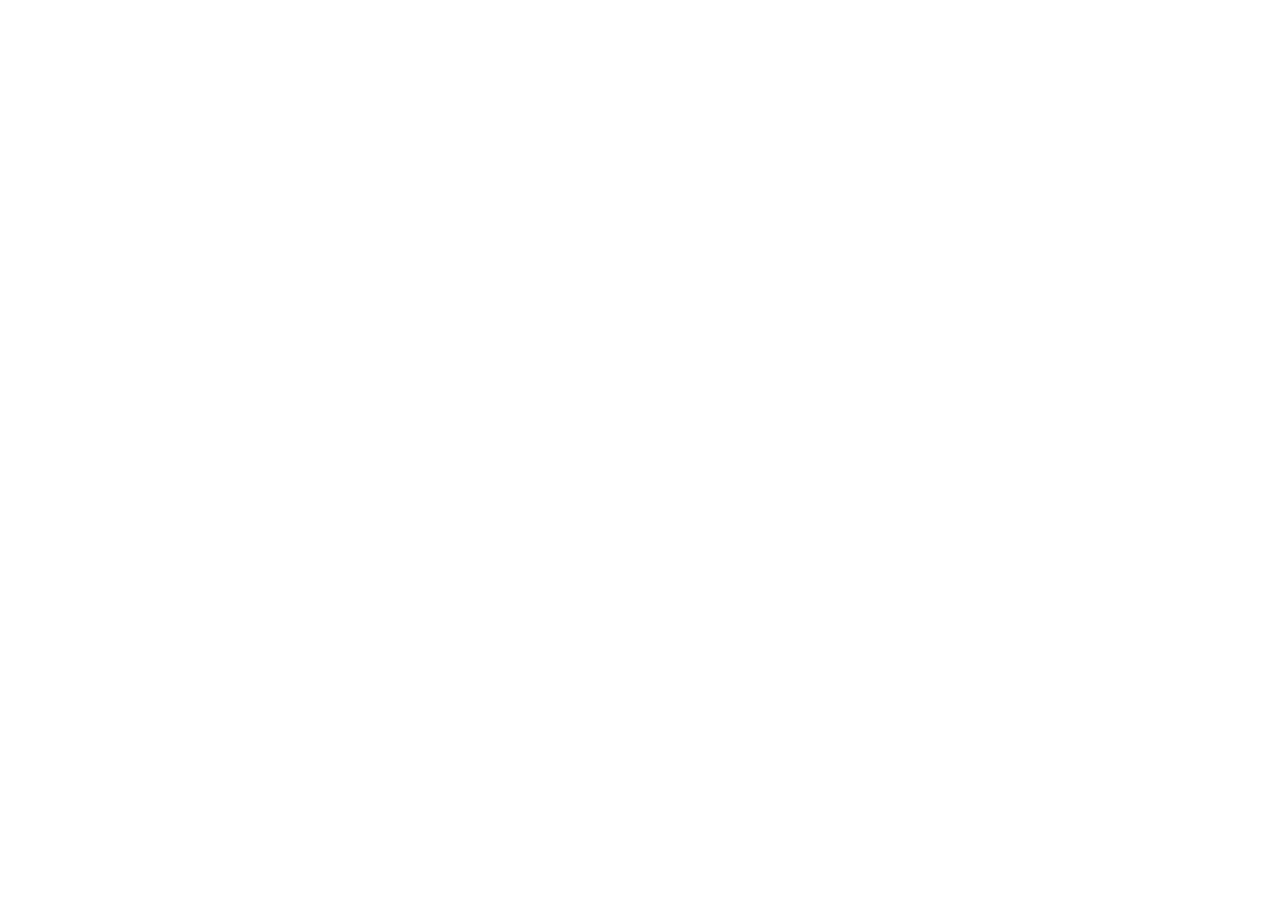
==== index.html @ 1938b017 "Publish application" ====
<!doctype html>
<html lang="th">
  <head>
    <meta charset="UTF-8" />
    <meta name="viewport" content="width=device-width, initial-scale=1.0, viewport-fit=cover" />
    <title>28 เหตุผลที่รักปาย</title>
    <meta name="description" content="28 Reasons I Love You - A romantic flip card gift for your birthday and anniversary" />
    <meta property="og:image" content="https://bolt.new/static/og_default.png" />
    <meta name="twitter:card" content="summary_large_image" />
    <meta name="twitter:image" content="https://bolt.new/static/og_default.png" />
    <link href="https://fonts.googleapis.com/css2?family=Nunito:wght@400;600;700&family=Mitr:wght@400;600;700&display=swap" rel="stylesheet" />
  </head>
  <body>
    <div id="root"></div>
    <script type="module" src="/src/main.tsx"></script>
  </body>
</html>
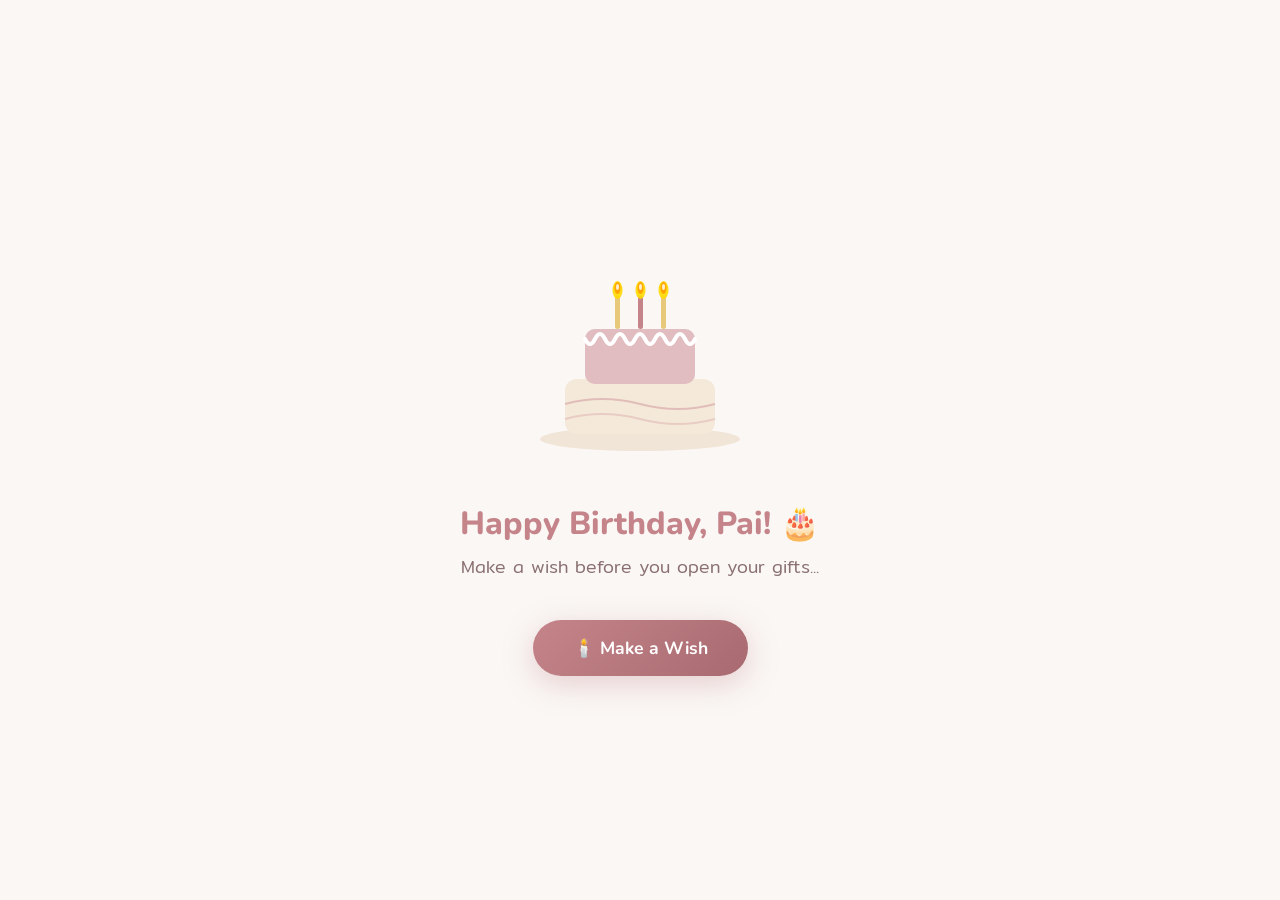
==== commit 5980cce8: "Create index.html" ====
--- a/index.html
+++ b/index.html
@@ -1,17 +1,1232 @@
-<!doctype html>
+<!DOCTYPE html>
 <html lang="th">
-  <head>
-    <meta charset="UTF-8" />
-    <meta name="viewport" content="width=device-width, initial-scale=1.0, viewport-fit=cover" />
-    <title>28 เหตุผลที่รักปาย</title>
-    <meta name="description" content="28 Reasons I Love You - A romantic flip card gift for your birthday and anniversary" />
-    <meta property="og:image" content="https://bolt.new/static/og_default.png" />
-    <meta name="twitter:card" content="summary_large_image" />
-    <meta name="twitter:image" content="https://bolt.new/static/og_default.png" />
-    <link href="https://fonts.googleapis.com/css2?family=Nunito:wght@400;600;700&family=Mitr:wght@400;600;700&display=swap" rel="stylesheet" />
-  </head>
-  <body>
-    <div id="root"></div>
-    <script type="module" src="/src/main.tsx"></script>
-  </body>
+<head>
+<meta charset="UTF-8">
+<meta name="viewport" content="width=device-width, initial-scale=1.0, user-scalable=no">
+<title>28 เหตุผลที่รักปาย 💕</title>
+<link rel="preconnect" href="https://fonts.googleapis.com">
+<link rel="preconnect" href="https://fonts.gstatic.com" crossorigin>
+<link href="https://fonts.googleapis.com/css2?family=Mitr:wght@300;400;500;600&family=Nunito:wght@400;600;700;800&display=swap" rel="stylesheet">
+<style>
+*, *::before, *::after { margin: 0; padding: 0; box-sizing: border-box; }
+
+:root {
+  --bg: #FAF7F5;
+  --rose: #C4848A;
+  --rose-light: #d4a0a5;
+  --rose-dark: #a86a70;
+  --champagne: #F0E0C8;
+  --champagne-light: #f5ead8;
+  --gold: #D4A853;
+  --gold-light: #e8c97a;
+  --ivory: #FFFDF9;
+  --text: #5a4040;
+  --text-light: #8a7070;
+}
+
+/* No fixed card height — use aspect-ratio instead */
+
+html { font-size: 16px; }
+body {
+  font-family: 'Nunito', sans-serif;
+  background: var(--bg);
+  color: var(--text);
+  overflow-x: hidden;
+  -webkit-font-smoothing: antialiased;
+}
+
+.thai { font-family: 'Mitr', sans-serif; }
+
+/* ===================== LANDING PAGE ===================== */
+#landing {
+  min-height: 100dvh;
+  display: flex;
+  flex-direction: column;
+  align-items: center;
+  justify-content: center;
+  position: relative;
+  overflow: hidden;
+  padding: 2rem;
+}
+
+.landing-bg-sparkles {
+  position: absolute;
+  inset: 0;
+  pointer-events: none;
+  overflow: hidden;
+}
+
+.bg-sparkle {
+  position: absolute;
+  color: var(--gold);
+  opacity: 0;
+  animation: sparkleFloat 4s ease-in-out infinite;
+  font-size: 1rem;
+}
+
+@keyframes sparkleFloat {
+  0%, 100% { opacity: 0; transform: scale(0.5) rotate(0deg); }
+  50% { opacity: 0.6; transform: scale(1) rotate(180deg); }
+}
+
+.cake-container {
+  position: relative;
+  margin-bottom: 2rem;
+  animation: cakeFloat 3s ease-in-out infinite;
+}
+
+@keyframes cakeFloat {
+  0%, 100% { transform: translateY(0); }
+  50% { transform: translateY(-8px); }
+}
+
+.cake-svg { width: 180px; height: 200px; }
+@media (min-width: 768px) { .cake-svg { width: 220px; height: 240px; } }
+
+.candle-flame {
+  animation: flicker 0.3s ease-in-out infinite alternate;
+  transform-origin: center bottom;
+}
+
+.flame-group-1 .candle-flame { animation-delay: 0.05s; }
+.flame-group-2 .candle-flame { animation-delay: 0.15s; }
+.flame-group-3 .candle-flame { animation-delay: 0.25s; }
+
+@keyframes flicker {
+  0% { transform: scaleY(1) scaleX(1); opacity: 1; }
+  100% { transform: scaleY(1.15) scaleX(0.9); opacity: 0.85; }
+}
+
+.flame-blown { animation: blowOut 0.6s ease-out forwards !important; }
+
+@keyframes blowOut {
+  0% { transform: scaleY(1) scaleX(1); opacity: 1; }
+  30% { transform: scaleY(1.5) scaleX(0.3) translateX(8px); opacity: 0.7; }
+  100% { transform: scaleY(0) scaleX(0); opacity: 0; }
+}
+
+.smoke-particle {
+  position: absolute;
+  width: 6px; height: 6px;
+  border-radius: 50%;
+  background: rgba(180,170,160,0.4);
+  opacity: 0;
+}
+.smoke-particle.active { animation: smokeRise 1.5s ease-out forwards; }
+
+@keyframes smokeRise {
+  0% { opacity: 0.6; transform: translateY(0) scale(1); }
+  100% { opacity: 0; transform: translateY(-60px) scale(3) translateX(10px); }
+}
+
+.landing-title {
+  font-family: 'Nunito', sans-serif;
+  font-weight: 800;
+  font-size: 2rem;
+  color: var(--rose);
+  text-align: center;
+  margin-bottom: 0.5rem;
+  opacity: 0;
+  animation: fadeUp 0.8s 0.3s ease-out forwards;
+}
+
+.landing-subtitle {
+  font-family: 'Mitr', sans-serif;
+  font-weight: 300;
+  font-size: 1.1rem;
+  color: var(--text-light);
+  text-align: center;
+  margin-bottom: 2.5rem;
+  opacity: 0;
+  animation: fadeUp 0.8s 0.6s ease-out forwards;
+}
+
+@keyframes fadeUp {
+  from { opacity: 0; transform: translateY(20px); }
+  to { opacity: 1; transform: translateY(0); }
+}
+
+.wish-btn {
+  font-family: 'Nunito', sans-serif;
+  font-weight: 700;
+  font-size: 1.1rem;
+  background: linear-gradient(135deg, var(--rose), var(--rose-dark));
+  color: white;
+  border: none;
+  padding: 1rem 2.5rem;
+  border-radius: 50px;
+  cursor: pointer;
+  box-shadow: 0 8px 30px rgba(196,132,138,0.35);
+  transition: all 0.3s ease;
+  opacity: 0;
+  animation: fadeUp 0.8s 0.9s ease-out forwards;
+  position: relative;
+  overflow: hidden;
+}
+
+.wish-btn::before {
+  content: '';
+  position: absolute;
+  inset: 0;
+  background: linear-gradient(135deg, transparent 30%, rgba(255,255,255,0.2) 50%, transparent 70%);
+  transform: translateX(-100%);
+  animation: shimmer 3s infinite;
+}
+
+@keyframes shimmer {
+  0% { transform: translateX(-100%); }
+  100% { transform: translateX(100%); }
+}
+
+.wish-btn:hover { transform: translateY(-2px); box-shadow: 0 12px 40px rgba(196,132,138,0.45); }
+.wish-btn:active { transform: translateY(0); }
+
+/* ===================== TRANSITION ===================== */
+.page-transition {
+  position: fixed; inset: 0;
+  background: var(--bg);
+  z-index: 1000;
+  display: flex; align-items: center; justify-content: center;
+  opacity: 0; pointer-events: none;
+  transition: opacity 0.5s ease;
+}
+.page-transition.active { opacity: 1; pointer-events: all; }
+
+.transition-heart { font-size: 3rem; animation: heartPulse 0.6s ease-in-out infinite; }
+
+@keyframes heartPulse {
+  0%, 100% { transform: scale(1); }
+  50% { transform: scale(1.3); }
+}
+
+/* ===================== CARDS PAGE ===================== */
+#cards-page {
+  display: none;
+  min-height: 100dvh;
+  padding: 6px 8px;
+  padding-bottom: 5rem;
+  max-width: 100%;
+  margin: 0;
+}
+#cards-page.visible { display: block; }
+
+.cards-header {
+  text-align: center;
+  margin-bottom: 4px;
+  padding-top: 0.2rem;
+}
+
+.cards-title {
+  font-family: 'Mitr', sans-serif;
+  font-weight: 500;
+  font-size: 1.35rem;
+  color: var(--rose);
+  margin-bottom: 0.1rem;
+}
+
+.cards-subtitle {
+  font-family: 'Nunito', sans-serif;
+  font-weight: 600;
+  font-size: 0.82rem;
+  color: var(--text-light);
+  margin-bottom: 0.7rem;
+}
+
+/* Heart progress bar */
+.heart-progress {
+  display: flex; flex-wrap: wrap; justify-content: center;
+  gap: 3px;
+  margin-bottom: 0.25rem;
+  padding: 0 0.5rem;
+}
+
+.heart-icon {
+  font-size: 0.78rem;
+  transition: all 0.4s cubic-bezier(0.34, 1.56, 0.64, 1);
+  display: inline-block;
+}
+
+.heart-icon.filled { animation: heartFill 0.5s cubic-bezier(0.34, 1.56, 0.64, 1); }
+
+@keyframes heartFill {
+  0% { transform: scale(0.5); }
+  50% { transform: scale(1.5); }
+  100% { transform: scale(1); }
+}
+
+.progress-text {
+  font-family: 'Mitr', sans-serif;
+  font-weight: 300;
+  font-size: 0.78rem;
+  color: var(--text-light);
+  text-align: center;
+  margin-top: 0.15rem;
+}
+
+/* Sound button */
+.sound-btn {
+  position: fixed;
+  top: 0.7rem; right: 0.7rem;
+  z-index: 100;
+  width: 38px; height: 38px;
+  border-radius: 50%;
+  border: 2px solid var(--champagne);
+  background: var(--ivory);
+  cursor: pointer;
+  font-size: 1rem;
+  display: flex; align-items: center; justify-content: center;
+  box-shadow: 0 2px 10px rgba(0,0,0,0.06);
+  transition: all 0.3s ease;
+}
+.sound-btn:hover { background: var(--champagne-light); transform: scale(1.05); }
+
+/* Home button */
+.home-btn {
+  position: fixed;
+  top: 0.7rem; left: 0.7rem;
+  z-index: 100;
+  width: 38px; height: 38px;
+  border-radius: 50%;
+  border: 2px solid var(--champagne);
+  background: var(--ivory);
+  cursor: pointer;
+  font-size: 1.1rem;
+  display: flex; align-items: center; justify-content: center;
+  box-shadow: 0 2px 10px rgba(0,0,0,0.06);
+  transition: all 0.3s ease;
+  text-decoration: none;
+  color: var(--rose);
+}
+.home-btn:hover { background: var(--champagne-light); transform: scale(1.05); }
+
+/* ===================== CARD GRID — TIGHT ===================== */
+.card-grid {
+  display: grid;
+  grid-template-columns: repeat(2, 1fr);
+  gap: 6px;
+  margin: 0;
+  padding: 0;
+}
+
+@media (min-width: 600px) {
+  .card-grid {
+    grid-template-columns: repeat(4, 1fr);
+    gap: 6px;
+  }
+}
+
+/* ===================== FLIP CARD — FIXED HEIGHT ===================== */
+.card-wrapper {
+  perspective: 800px;
+  opacity: 0;
+  animation: cardAppear 0.5s ease-out forwards;
+  aspect-ratio: 3 / 3.5;
+}
+
+@media (min-width: 600px) {
+  .card-wrapper {
+    aspect-ratio: 3 / 2.6;
+  }
+}
+
+@keyframes cardAppear {
+  from { opacity: 0; transform: translateY(12px); }
+  to { opacity: 1; transform: translateY(0); }
+}
+
+.flip-card {
+  position: relative;
+  width: 100%;
+  height: 100%;
+  cursor: pointer;
+  transform-style: preserve-3d;
+  transition: transform 0.7s cubic-bezier(0.4, 0.0, 0.2, 1);
+}
+
+.flip-card.flipped { transform: rotateY(180deg); }
+
+.card-face {
+  position: absolute;
+  inset: 0;
+  backface-visibility: hidden;
+  border-radius: 14px;
+  overflow: hidden;
+  display: flex;
+  flex-direction: column;
+  align-items: center;
+  justify-content: center;
+}
+
+/* CARD FRONT */
+.card-front {
+  background: linear-gradient(145deg, var(--champagne-light) 0%, var(--champagne) 50%, var(--rose-light) 100%);
+  box-shadow: 0 2px 10px rgba(196,132,138,0.12), 0 1px 2px rgba(0,0,0,0.04);
+  padding: 0.8rem 0.5rem;
+}
+
+.card-front::before {
+  content: '';
+  position: absolute; inset: 3px;
+  border: 1.5px solid rgba(255,255,255,0.5);
+  border-radius: 12px;
+  pointer-events: none;
+}
+
+.card-number {
+  font-family: 'Nunito', sans-serif;
+  font-weight: 800;
+  font-size: 2rem;
+  color: var(--rose);
+  line-height: 1;
+  margin-bottom: 0.2rem;
+  text-shadow: 0 1px 2px rgba(0,0,0,0.05);
+}
+
+.card-sparkles { position: absolute; inset: 0; pointer-events: none; }
+
+.four-star {
+  position: absolute;
+  color: var(--gold);
+  opacity: 0.5;
+  font-size: 0.7rem;
+}
+
+.card-heart {
+  font-size: 1.4rem;
+  margin-top: 0.15rem;
+  animation: gentlePulse 2s ease-in-out infinite;
+}
+
+@keyframes gentlePulse {
+  0%, 100% { transform: scale(1); }
+  50% { transform: scale(1.1); }
+}
+
+.tap-hint {
+  font-family: 'Mitr', sans-serif;
+  font-weight: 300;
+  font-size: 0.55rem;
+  color: var(--rose);
+  opacity: 0.6;
+  margin-top: 0.35rem;
+}
+
+/* CARD BACK — fixed size, overflow hidden */
+.card-back {
+  background: var(--ivory);
+  transform: rotateY(180deg);
+  box-shadow: 0 2px 10px rgba(196,132,138,0.12), 0 1px 2px rgba(0,0,0,0.04);
+  padding: 0.5rem;
+  text-align: center;
+  overflow: hidden;
+}
+
+.card-back.has-img {
+  justify-content: flex-start;
+  gap: 0;
+  padding: 0.3rem 0.4rem;
+}
+
+.card-back::before {
+  content: '';
+  position: absolute; inset: 3px;
+  border: 1.5px solid var(--champagne);
+  border-radius: 12px;
+  pointer-events: none;
+  z-index: 1;
+}
+
+.card-back .card-number-small {
+  font-family: 'Nunito', sans-serif;
+  font-weight: 700;
+  font-size: 0.75rem;
+  color: var(--gold);
+  margin-bottom: 0.15rem;
+  flex-shrink: 0;
+  position: relative;
+  z-index: 2;
+}
+
+.card-back-img {
+  width: 80%;
+  height: 75%;
+  object-fit: cover;
+  border-radius: 8px;
+  margin-bottom: 0.3rem;
+  box-shadow: 0 2px 8px rgba(0,0,0,0.08);
+  border: 2px solid var(--champagne);
+  flex-shrink: 0;
+  position: relative;
+  z-index: 2;
+}
+
+.reason-text {
+  font-family: 'Mitr', sans-serif;
+  font-weight: 400;
+  font-size: 0.85rem;
+  color: var(--text);
+  line-height: 1.5;
+  position: relative;
+  z-index: 2;
+}
+
+.card-back.has-img .reason-text {
+  font-size: 0.75rem;
+  line-height: 1.4;
+}
+
+@media (min-width: 600px) {
+  .reason-text { font-size: 1rem; }
+  .card-back.has-img .reason-text { font-size: 0.95rem; }
+}
+
+.card-back-sparkle {
+  position: absolute;
+  color: var(--gold);
+  opacity: 0.3;
+  font-size: 0.5rem;
+  z-index: 3;
+}
+
+/* ===================== CONFETTI ===================== */
+.confetti-container {
+  position: fixed; inset: 0;
+  pointer-events: none;
+  z-index: 2000;
+  overflow: hidden;
+}
+
+.confetti-piece {
+  position: absolute;
+  width: 8px; height: 8px;
+  top: -10px;
+  opacity: 0;
+}
+
+.confetti-piece.active { animation: confettiFall 3s ease-out forwards; }
+
+@keyframes confettiFall {
+  0% { opacity: 1; transform: translateY(0) rotate(0deg) scale(1); }
+  100% { opacity: 0; transform: translateY(100vh) rotate(720deg) scale(0.5); }
+}
+
+/* ===================== FINAL MESSAGE MODAL ===================== */
+.modal-overlay {
+  position: fixed; inset: 0;
+  background: rgba(90,64,64,0.5);
+  backdrop-filter: blur(8px);
+  -webkit-backdrop-filter: blur(8px);
+  z-index: 3000;
+  display: none;
+  align-items: center; justify-content: center;
+  padding: 1.5rem;
+  opacity: 0;
+  transition: opacity 0.5s ease;
+}
+.modal-overlay.visible { display: flex; opacity: 1; }
+
+.modal-card {
+  background: var(--ivory);
+  border-radius: 24px;
+  padding: 2rem 1.5rem;
+  max-width: 420px;
+  width: 100%;
+  text-align: center;
+  position: relative;
+  box-shadow: 0 20px 60px rgba(0,0,0,0.15);
+  transform: translateY(20px);
+  animation: modalUp 0.6s 0.2s ease-out forwards;
+  opacity: 0;
+}
+
+@keyframes modalUp { to { transform: translateY(0); opacity: 1; } }
+
+.modal-card::before {
+  content: '';
+  position: absolute; inset: 6px;
+  border: 2px solid var(--champagne);
+  border-radius: 20px;
+  pointer-events: none;
+}
+
+.modal-emoji { font-size: 3rem; margin-bottom: 1rem; }
+
+.modal-text {
+  font-family: 'Mitr', sans-serif;
+  font-weight: 400;
+  font-size: 0.95rem;
+  line-height: 1.9;
+  color: var(--text);
+}
+
+.modal-close {
+  font-family: 'Nunito', sans-serif;
+  font-weight: 700;
+  margin-top: 1.5rem;
+  background: linear-gradient(135deg, var(--rose), var(--rose-dark));
+  color: white;
+  border: none;
+  padding: 0.8rem 2rem;
+  border-radius: 50px;
+  cursor: pointer;
+  font-size: 0.95rem;
+  box-shadow: 0 4px 16px rgba(196,132,138,0.3);
+  transition: all 0.3s ease;
+}
+.modal-close:hover { transform: translateY(-2px); }
+
+/* Replay celebration button */
+.replay-btn-container {
+  text-align: center;
+  padding: 1.5rem 0 3rem;
+  display: none;
+}
+.replay-btn-container.visible { display: block; }
+
+.replay-btn {
+  font-family: 'Mitr', sans-serif;
+  font-weight: 400;
+  font-size: 1rem;
+  background: linear-gradient(135deg, var(--gold), var(--gold-light));
+  color: white;
+  border: none;
+  padding: 0.9rem 2rem;
+  border-radius: 50px;
+  cursor: pointer;
+  box-shadow: 0 6px 24px rgba(212,168,83,0.35);
+  transition: all 0.3s ease;
+  position: relative;
+  overflow: hidden;
+}
+.replay-btn::before {
+  content: '';
+  position: absolute; inset: 0;
+  background: linear-gradient(135deg, transparent 30%, rgba(255,255,255,0.25) 50%, transparent 70%);
+  transform: translateX(-100%);
+  animation: shimmer 2.5s infinite;
+}
+.replay-btn:hover { transform: translateY(-2px); box-shadow: 0 8px 30px rgba(212,168,83,0.45); }
+.replay-btn:active { transform: translateY(0); }
+
+/* ===================== UTILITIES ===================== */
+.hidden { display: none !important; }
+
+#landing.fade-out { animation: pageFadeOut 0.6s ease-in forwards; }
+@keyframes pageFadeOut { to { opacity: 0; transform: scale(0.98); } }
+
+::-webkit-scrollbar { width: 3px; }
+::-webkit-scrollbar-track { background: transparent; }
+::-webkit-scrollbar-thumb { background: var(--champagne); border-radius: 2px; }
+
+@supports (padding-bottom: env(safe-area-inset-bottom)) {
+  #cards-page { padding-bottom: calc(5rem + env(safe-area-inset-bottom)); }
+}
+</style>
+</head>
+<body>
+
+<!-- CONFETTI -->
+<div class="confetti-container" id="confettiContainer"></div>
+
+<!-- ===================== LANDING PAGE ===================== -->
+<div id="landing">
+  <div class="landing-bg-sparkles" id="landingSparkles"></div>
+  
+  <div class="cake-container" id="cakeContainer">
+    <svg class="cake-svg" viewBox="0 0 220 240" fill="none" xmlns="http://www.w3.org/2000/svg">
+      <ellipse cx="110" cy="215" rx="100" ry="12" fill="#e8d4b8" opacity="0.5"/>
+      <rect x="35" y="155" width="150" height="55" rx="12" fill="var(--champagne)"/>
+      <rect x="35" y="155" width="150" height="55" rx="12" fill="url(#cakeGrad1)" opacity="0.3"/>
+      <path d="M35 180 Q72 170 110 180 Q148 190 185 180" stroke="var(--rose-light)" stroke-width="2" fill="none" opacity="0.6"/>
+      <path d="M35 195 Q72 185 110 195 Q148 205 185 195" stroke="var(--rose-light)" stroke-width="2" fill="none" opacity="0.4"/>
+      <rect x="55" y="105" width="110" height="55" rx="10" fill="var(--rose-light)"/>
+      <rect x="55" y="105" width="110" height="55" rx="10" fill="url(#cakeGrad2)" opacity="0.3"/>
+      <path d="M55 115 Q60 125 65 115 Q70 105 75 115 Q80 125 85 115 Q90 105 95 115 Q100 125 105 115 Q110 105 115 115 Q120 125 125 115 Q130 105 135 115 Q140 125 145 115 Q150 105 155 115 Q160 125 165 115" stroke="white" stroke-width="4" fill="none" stroke-linecap="round"/>
+      <text x="110" y="140" text-anchor="middle" font-size="18">💕</text>
+      <rect x="85" y="72" width="5" height="33" rx="2.5" fill="var(--gold-light)"/>
+      <rect x="108" y="72" width="5" height="33" rx="2.5" fill="var(--rose)"/>
+      <rect x="131" y="72" width="5" height="33" rx="2.5" fill="var(--gold-light)"/>
+      <g id="flames">
+        <g class="flame-group-1">
+          <ellipse class="candle-flame" cx="87.5" cy="66" rx="5" ry="9" fill="#FFD700" opacity="0.9"/>
+          <ellipse class="candle-flame" cx="87.5" cy="64" rx="3" ry="6" fill="#FFA500"/>
+          <ellipse class="candle-flame" cx="87.5" cy="63" rx="1.5" ry="3" fill="white" opacity="0.8"/>
+        </g>
+        <g class="flame-group-2">
+          <ellipse class="candle-flame" cx="110.5" cy="66" rx="5" ry="9" fill="#FFD700" opacity="0.9"/>
+          <ellipse class="candle-flame" cx="110.5" cy="64" rx="3" ry="6" fill="#FFA500"/>
+          <ellipse class="candle-flame" cx="110.5" cy="63" rx="1.5" ry="3" fill="white" opacity="0.8"/>
+        </g>
+        <g class="flame-group-3">
+          <ellipse class="candle-flame" cx="133.5" cy="66" rx="5" ry="9" fill="#FFD700" opacity="0.9"/>
+          <ellipse class="candle-flame" cx="133.5" cy="64" rx="3" ry="6" fill="#FFA500"/>
+          <ellipse class="candle-flame" cx="133.5" cy="63" rx="1.5" ry="3" fill="white" opacity="0.8"/>
+        </g>
+      </g>
+      <defs>
+        <linearGradient id="cakeGrad1" x1="35" y1="155" x2="185" y2="210">
+          <stop offset="0%" stop-color="white"/><stop offset="100%" stop-color="transparent"/>
+        </linearGradient>
+        <linearGradient id="cakeGrad2" x1="55" y1="105" x2="165" y2="160">
+          <stop offset="0%" stop-color="white"/><stop offset="100%" stop-color="transparent"/>
+        </linearGradient>
+      </defs>
+    </svg>
+  </div>
+
+  <h1 class="landing-title">Happy Birthday, Pai! 🎂</h1>
+  <p class="landing-subtitle thai">Make a wish before you open your gifts...</p>
+  <button class="wish-btn" id="wishBtn" onclick="makeWish()">🕯️ Make a Wish</button>
+</div>
+
+<!-- ===================== PAGE TRANSITION ===================== -->
+<div class="page-transition" id="pageTransition">
+  <div class="transition-heart">💕</div>
+</div>
+
+<!-- ===================== CARDS PAGE ===================== -->
+<div id="cards-page">
+  <button class="home-btn" id="homeBtn" onclick="goHome()" title="กลับหน้าหลัก">🏠</button>
+  <button class="sound-btn" id="soundBtn" onclick="toggleSound()">🔇</button>
+  
+  <div class="cards-header">
+    <h1 class="cards-title thai">28 เหตุผลที่รักปาย</h1>
+    <p class="cards-subtitle">28 Reasons I Love You 💕</p>
+    <div class="heart-progress" id="heartProgress"></div>
+    <p class="progress-text thai" id="progressText">เปิดแล้ว 0/28 💕</p>
+  </div>
+
+  <div class="card-grid" id="cardGrid"></div>
+
+  <div class="replay-btn-container" id="replayBtnContainer">
+    <button class="replay-btn" onclick="replayCelebration()">🎊 ดูอวยพรอีกครั้ง 🎊</button>
+  </div>
+</div>
+
+<!-- ===================== FINAL MESSAGE MODAL ===================== -->
+<div class="modal-overlay" id="finalModal">
+  <div class="modal-card">
+    <div class="modal-emoji">🎂💕✨</div>
+    <p class="modal-text thai">
+      ขอบคุณที่เกิดมาบนโลกใบนี้ แล้วก็ขอบคุณที่เกิดมาให้เค้ารักนะคะ<br><br>
+      ขอให้ปิมีความสุขตลอดทั้งปี คิดสิ่งใดขอให้สมปรารถนาในทุกๆ เรื่อง สุขภาพแข็งแรง ประสบความสำเร็จในทุกสิ่งที่ตั้งใจนะคะ<br><br>
+      เค้าจะเป็นกำลังใจและแรงหนุนให้เอง🤍<br><br>
+      Happy Birthday & Happy Anniversary นะคะที่รัก🎂
+    </p>
+    <button class="modal-close" onclick="closeModal()">🤍 รักนะ 🤍</button>
+  </div>
+</div>
+
+<script>
+// ===================== DATA =====================
+const reasons = [
+  "ทำให้หัวเราะได้ทุกวัน",
+  "เอาใจใส่ทุกเรื่อง แม้แต่เรื่องที่กาญจณ์ลืมไปแล้ว",
+  "หนุ่มตี๋ตายิ้มที่จริงใจ",
+  "รักครอบครัว",
+  "ใจดี ช่วยเหลือคนอื่นจนสุดทาง",
+  "หน้าตาเหมือนไดโน่บ๊องๆ",
+  "เล่านิทานก่อนนอนให้ฟังทุกคืน",
+  "สร้างลัคกี้คู่ซี้ให้",
+  "ไม่มีใครที่เล่นสนุกด้วยได้ดีกว่านี้อีกแล้ว (แม้จะแพ้ตลอด)",
+  "เป็นที่พึ่งพิงในวันที่ยากๆ",
+  "อ้าแขนรอรับเสมอ กอดแล้วรู้สึกปลอดภัย",
+  "รู้ใจโดยไม่ต้องพูดอะไร",
+  "ทำให้ทุกๆ วันเป็นวันพิเศษ",
+  "debug code ได้ทุกอย่าง แต่ขอให้ประกอบเฟอร์นิเจอร์สิ อีกเรื่อง",
+  "ไม่เคยทำให้รู้สึกโดดเดี่ยว",
+  "นึกถึงคนอื่นก่อนเสมอ แต่ก็อย่าลืมนึกถึงตัวเองด้วยนะที่รัก",
+  "หน้าหงิกตอนตื่นนอนแล้วยังน่ารักอยู่ดี",
+  "ตัดสินใจเรื่องใหญ่ได้ แต่เลือกร้านอาหารไม่เป็น",
+  "บ่นว่าง่วงแต่ยังดูซีรีส์ต่อ",
+  "หน้านิ่งแต่ใจดีที่สุดในโลก",
+  "Support ความฝันของกันและกัน",
+  "กินเก่งเหมือนหมูอู๊ดแต่ไม่อ้วน (อิจฉาอยู่)",
+  "ยังอยู่ด้วยกันแม้ในวันที่เค้าทำตัวไม่น่ารัก",
+  "สร้างสิ่งดีๆ ด้วยมือตัวเอง",
+  "ทำงานหนักแต่ไม่ลืมดูแลคนที่รัก",
+  "มีความฝันและไม่เคยหยุดพยายาม",
+  "ทำให้เค้าอยากเป็นคนที่ดีขึ้น",
+  "เป็นเหตุผลที่ทำให้อยากตื่นมาทุกเช้า 💕"
+];
+
+const cardImages = {
+  0: 'https://raw.githubusercontent.com/apavisakarn/PaiBDProject/main/1.png',
+  1: 'https://raw.githubusercontent.com/apavisakarn/PaiBDProject/main/2.png',
+  2: 'https://raw.githubusercontent.com/apavisakarn/PaiBDProject/main/3-2.png',
+  3: 'https://raw.githubusercontent.com/apavisakarn/PaiBDProject/main/4-2.png',
+  4: 'https://raw.githubusercontent.com/apavisakarn/PaiBDProject/main/5.png',
+  5: 'https://raw.githubusercontent.com/apavisakarn/PaiBDProject/main/6.png',
+  6: 'https://raw.githubusercontent.com/apavisakarn/PaiBDProject/main/7.png',
+  7: 'https://raw.githubusercontent.com/apavisakarn/PaiBDProject/main/8.png',
+  8: 'https://raw.githubusercontent.com/apavisakarn/PaiBDProject/main/9.png',
+  9: 'https://raw.githubusercontent.com/apavisakarn/PaiBDProject/main/10.png',
+  10: 'https://raw.githubusercontent.com/apavisakarn/PaiBDProject/main/11.png',
+  11: 'https://raw.githubusercontent.com/apavisakarn/PaiBDProject/main/12.png',
+  12: 'https://raw.githubusercontent.com/apavisakarn/PaiBDProject/main/13-3.png',
+  13: 'https://raw.githubusercontent.com/apavisakarn/PaiBDProject/main/14.png',
+  14: 'https://raw.githubusercontent.com/apavisakarn/PaiBDProject/main/15.png',
+  15: 'https://raw.githubusercontent.com/apavisakarn/PaiBDProject/main/16.png',
+  16: 'https://raw.githubusercontent.com/apavisakarn/PaiBDProject/main/17-2.png',
+  17: 'https://raw.githubusercontent.com/apavisakarn/PaiBDProject/main/18.png',
+  18: 'https://raw.githubusercontent.com/apavisakarn/PaiBDProject/main/19.png',
+  19: 'https://raw.githubusercontent.com/apavisakarn/PaiBDProject/main/20.png',
+  20: 'https://raw.githubusercontent.com/apavisakarn/PaiBDProject/main/21.png',
+  21: 'https://raw.githubusercontent.com/apavisakarn/PaiBDProject/main/22.png',
+  22: 'https://raw.githubusercontent.com/apavisakarn/PaiBDProject/main/23.png',
+  23: 'https://raw.githubusercontent.com/apavisakarn/PaiBDProject/main/24.png',
+  24: 'https://raw.githubusercontent.com/apavisakarn/PaiBDProject/main/25.png',
+  25: 'https://raw.githubusercontent.com/apavisakarn/PaiBDProject/main/26.png',
+  26: 'https://raw.githubusercontent.com/apavisakarn/PaiBDProject/main/27.png',
+  27: 'https://raw.githubusercontent.com/apavisakarn/PaiBDProject/main/28.png',
+};
+
+let openedCount = 0;
+const openedCards = new Set();
+let audioCtx = null;
+let isMuted = true;
+let melodyTimeout = null;
+let cardsBuilt = false;
+
+// ===================== LANDING SPARKLES =====================
+function initLandingSparkles() {
+  const c = document.getElementById('landingSparkles');
+  for (let i = 0; i < 20; i++) {
+    const s = document.createElement('div');
+    s.className = 'bg-sparkle';
+    s.innerHTML = '✦';
+    s.style.left = Math.random() * 100 + '%';
+    s.style.top = Math.random() * 100 + '%';
+    s.style.animationDelay = (Math.random() * 4) + 's';
+    s.style.fontSize = (0.6 + Math.random() * 0.8) + 'rem';
+    c.appendChild(s);
+  }
+}
+
+// ===================== MAKE WISH =====================
+function makeWish() {
+  var btn = document.getElementById('wishBtn');
+  btn.style.pointerEvents = 'none';
+  btn.style.opacity = '0.6';
+
+  if (cardsBuilt) {
+    // Returning from home — skip candle animation, just transition
+    document.getElementById('landing').classList.add('fade-out');
+    setTimeout(function() { document.getElementById('pageTransition').classList.add('active'); }, 400);
+    setTimeout(function() {
+      document.getElementById('landing').classList.add('hidden');
+      document.getElementById('cards-page').classList.add('visible');
+    }, 900);
+    setTimeout(function() { document.getElementById('pageTransition').classList.remove('active'); }, 1600);
+    return;
+  }
+
+  document.querySelectorAll('.candle-flame').forEach((f, i) => {
+    setTimeout(() => f.classList.add('flame-blown'), i * 80);
+  });
+
+  setTimeout(() => {
+    [87.5, 110.5, 133.5].forEach(cx => {
+      for (let i = 0; i < 3; i++) {
+        const smoke = document.createElement('div');
+        smoke.className = 'smoke-particle';
+        smoke.style.left = (cx / 220 * 100) + '%';
+        smoke.style.top = '28%';
+        smoke.style.animationDelay = (i * 0.2) + 's';
+        document.getElementById('cakeContainer').appendChild(smoke);
+        setTimeout(() => smoke.classList.add('active'), 10);
+      }
+    });
+  }, 400);
+
+  setTimeout(() => launchConfetti(40), 800);
+  setTimeout(() => document.getElementById('landing').classList.add('fade-out'), 1600);
+  setTimeout(() => document.getElementById('pageTransition').classList.add('active'), 2000);
+  setTimeout(() => {
+    document.getElementById('landing').classList.add('hidden');
+    document.getElementById('cards-page').classList.add('visible');
+    initCardsPage();
+  }, 2500);
+  setTimeout(() => document.getElementById('pageTransition').classList.remove('active'), 3200);
+}
+
+// ===================== CARDS PAGE =====================
+function initCardsPage() {
+  if (cardsBuilt) return;
+  cardsBuilt = true;
+  initHeartProgress();
+  buildCards();
+}
+
+function initHeartProgress() {
+  const c = document.getElementById('heartProgress');
+  for (let i = 0; i < 28; i++) {
+    const span = document.createElement('span');
+    span.className = 'heart-icon';
+    span.textContent = '🤍';
+    span.id = 'heart-' + i;
+    c.appendChild(span);
+  }
+}
+
+function updateProgress() {
+  const hearts = document.querySelectorAll('.heart-icon');
+  hearts.forEach((h, i) => {
+    if (openedCards.has(i)) {
+      if (!h.classList.contains('filled')) {
+        h.textContent = '💕';
+        h.classList.add('filled');
+      }
+    } else {
+      if (h.classList.contains('filled')) {
+        h.textContent = '🤍';
+        h.classList.remove('filled');
+      }
+    }
+  });
+  document.getElementById('progressText').textContent = 'เปิดแล้ว ' + openedCount + '/28 💕';
+}
+
+// ===================== BUILD CARDS =====================
+function buildCards() {
+  const grid = document.getElementById('cardGrid');
+
+  for (let i = 0; i < 28; i++) {
+    const wrapper = document.createElement('div');
+    wrapper.className = 'card-wrapper';
+    wrapper.style.animationDelay = (i * 0.03) + 's';
+
+    const positions = [
+      { top: '8%', left: '10%' },
+      { top: '12%', right: '12%' },
+      { bottom: '15%', left: '15%' },
+      { bottom: '10%', right: '10%' },
+      { top: '45%', left: '5%' },
+      { top: '40%', right: '8%' }
+    ];
+
+    const numSparkles = 3 + Math.floor(Math.random() * 3);
+    const shuffled = [...positions].sort(() => Math.random() - 0.5).slice(0, numSparkles);
+
+    let sparkleHTML = '';
+    shuffled.forEach(pos => {
+      const style = Object.entries(pos).map(([k,v]) => k + ':' + v).join(';');
+      sparkleHTML += '<span class="four-star" style="' + style + ';transform:rotate(' + (Math.random()*45) + 'deg)">✦</span>';
+    });
+
+    const hasImg = cardImages[i] !== undefined;
+    const imgHTML = hasImg
+      ? '<img class="card-back-img" src="' + cardImages[i] + '" alt="💕" loading="lazy">'
+      : '';
+    const backClass = hasImg ? 'card-face card-back has-img' : 'card-face card-back';
+
+    wrapper.innerHTML =
+      '<div class="flip-card" id="card-' + i + '" onclick="flipCard(' + i + ')">' +
+        '<div class="card-face card-front">' +
+          '<div class="card-sparkles">' + sparkleHTML + '</div>' +
+          '<div class="card-number">' + (i + 1) + '</div>' +
+          '<div class="card-heart">💕</div>' +
+          '<div class="tap-hint thai">แตะเพื่อเปิด</div>' +
+        '</div>' +
+        '<div class="' + backClass + '">' +
+          '<span class="card-back-sparkle" style="top:6%;right:8%">✦</span>' +
+          '<span class="card-back-sparkle" style="bottom:6%;left:8%">✦</span>' +
+          '<div class="card-number-small">#' + (i + 1) + '</div>' +
+          imgHTML +
+          '<p class="reason-text thai">' + reasons[i] + '</p>' +
+        '</div>' +
+      '</div>';
+
+    grid.appendChild(wrapper);
+  }
+}
+
+// ===================== FLIP CARD (TOGGLE) =====================
+function flipCard(index) {
+  var card = document.getElementById('card-' + index);
+  // Auto-init audio on first interaction
+  if (!audioCtx) { initAudio(); isMuted = false; document.getElementById('soundBtn').textContent = '🔊'; playMelody(); }
+
+  if (openedCards.has(index)) {
+    // Close the card
+    card.classList.remove('flipped');
+    openedCards.delete(index);
+    openedCount--;
+    updateProgress();
+    // Un-fill heart
+    var h = document.getElementById('heart-' + index);
+    if (h) { h.textContent = '🤍'; h.classList.remove('filled'); }
+    playCardNote();
+    // Hide replay button if no longer all opened
+    if (openedCount < 28) {
+      document.getElementById('replayBtnContainer').classList.remove('visible');
+    }
+  } else {
+    // Open the card
+    card.classList.add('flipped');
+    openedCards.add(index);
+    openedCount++;
+    updateProgress();
+    playCardNote();
+
+    if (openedCount === 28) {
+      setTimeout(function() {
+        launchConfetti(120);
+        setTimeout(showFinalMessage, 1200);
+      }, 600);
+    }
+  }
+}
+
+// ===================== GO HOME =====================
+function goHome() {
+  // Stop music
+  if (melodyTimeout) clearTimeout(melodyTimeout);
+  isMuted = true;
+  document.getElementById('soundBtn').textContent = '🔇';
+
+  // Fade transition
+  document.getElementById('pageTransition').classList.add('active');
+  setTimeout(function() {
+    document.getElementById('cards-page').classList.remove('visible');
+    var landing = document.getElementById('landing');
+    landing.classList.remove('hidden');
+    landing.classList.remove('fade-out');
+    landing.style.opacity = '1';
+    landing.style.transform = 'none';
+    // Reset wish button
+    var btn = document.getElementById('wishBtn');
+    btn.style.pointerEvents = 'auto';
+    btn.style.opacity = '1';
+    // Reset candle flames
+    document.querySelectorAll('.candle-flame').forEach(function(f) { f.classList.remove('flame-blown'); });
+    // Remove smoke particles
+    document.querySelectorAll('.smoke-particle').forEach(function(s) { s.remove(); });
+  }, 500);
+  setTimeout(function() {
+    document.getElementById('pageTransition').classList.remove('active');
+  }, 1000);
+}
+
+// ===================== CONFETTI =====================
+function launchConfetti(count) {
+  const container = document.getElementById('confettiContainer');
+  const colors = ['#C4848A', '#F0E0C8', '#D4A853', '#e8c97a', '#d4a0a5', '#FFD700', '#FF69B4', '#fff'];
+
+  for (let i = 0; i < count; i++) {
+    const piece = document.createElement('div');
+    piece.className = 'confetti-piece';
+    piece.style.left = Math.random() * 100 + '%';
+    piece.style.animationDelay = (Math.random() * 1.5) + 's';
+    piece.style.animationDuration = (2 + Math.random() * 2) + 's';
+
+    const color = colors[Math.floor(Math.random() * colors.length)];
+    const r = Math.random();
+    if (r < 0.4) {
+      piece.style.borderRadius = '50%';
+      piece.style.background = color;
+      var sz = (6 + Math.random() * 6) + 'px';
+      piece.style.width = sz;
+      piece.style.height = sz;
+    } else if (r < 0.75) {
+      piece.style.background = color;
+      var sz2 = (5 + Math.random() * 5) + 'px';
+      piece.style.width = sz2;
+      piece.style.height = sz2;
+    } else {
+      piece.textContent = '💕';
+      piece.style.fontSize = '12px';
+      piece.style.background = 'none';
+      piece.style.width = 'auto';
+      piece.style.height = 'auto';
+    }
+
+    container.appendChild(piece);
+    setTimeout(function() { piece.classList.add('active'); }, 10);
+    setTimeout(function() { piece.remove(); }, 5000);
+  }
+}
+
+// ===================== FINAL MESSAGE =====================
+function showFinalMessage() {
+  document.getElementById('finalModal').classList.add('visible');
+  // Show replay button
+  document.getElementById('replayBtnContainer').classList.add('visible');
+}
+
+function closeModal() {
+  document.getElementById('finalModal').classList.remove('visible');
+}
+
+function replayCelebration() {
+  launchConfetti(120);
+  setTimeout(showFinalMessage, 800);
+}
+
+// ===================== AUDIO =====================
+function initAudio() {
+  if (audioCtx) return;
+  try { audioCtx = new (window.AudioContext || window.webkitAudioContext)(); } catch(e) { audioCtx = null; }
+}
+
+// Cute sparkle pop/chime when opening a card
+function playCardNote() {
+  if (!audioCtx || isMuted) return;
+  try {
+    var now = audioCtx.currentTime;
+    // Pick a note from a pentatonic scale — always sounds pleasant
+    var scale = [523.25,587.33,659.25,783.99,880.00,1046.50,1174.66,1318.51];
+    var idx = openedCount % scale.length;
+    var base = scale[idx];
+
+    // Sparkle pop — short bright attack
+    var pop = audioCtx.createOscillator();
+    var pg = audioCtx.createGain();
+    pop.type = 'sine';
+    pop.frequency.setValueAtTime(base * 1.5, now);
+    pop.frequency.exponentialRampToValueAtTime(base, now + 0.08);
+    pg.gain.setValueAtTime(0.15, now);
+    pg.gain.exponentialRampToValueAtTime(0.001, now + 0.15);
+    pop.connect(pg); pg.connect(audioCtx.destination);
+    pop.start(now); pop.stop(now + 0.15);
+
+    // Bell chime — warm sustain
+    var bell = audioCtx.createOscillator();
+    var bg = audioCtx.createGain();
+    bell.type = 'triangle';
+    bell.frequency.value = base;
+    bg.gain.setValueAtTime(0, now + 0.02);
+    bg.gain.linearRampToValueAtTime(0.1, now + 0.05);
+    bg.gain.exponentialRampToValueAtTime(0.001, now + 0.6);
+    bell.connect(bg); bg.connect(audioCtx.destination);
+    bell.start(now + 0.02); bell.stop(now + 0.6);
+
+    // Soft octave shimmer
+    var shim = audioCtx.createOscillator();
+    var sg = audioCtx.createGain();
+    shim.type = 'sine';
+    shim.frequency.value = base * 2;
+    sg.gain.setValueAtTime(0, now + 0.04);
+    sg.gain.linearRampToValueAtTime(0.04, now + 0.07);
+    sg.gain.exponentialRampToValueAtTime(0.001, now + 0.4);
+    shim.connect(sg); sg.connect(audioCtx.destination);
+    shim.start(now + 0.04); shim.stop(now + 0.4);
+  } catch(e) {}
+}
+
+// Helper: play a music box note
+function playMusicBoxNote(freq, duration, time, vol) {
+  if (!audioCtx || isMuted) return;
+  try {
+    var osc = audioCtx.createOscillator();
+    var g = audioCtx.createGain();
+    var filter = audioCtx.createBiquadFilter();
+    osc.type = 'triangle';
+    osc.frequency.value = freq;
+    filter.type = 'lowpass';
+    filter.frequency.value = 2500;
+    g.gain.setValueAtTime(0, time);
+    g.gain.linearRampToValueAtTime(vol, time + 0.015);
+    g.gain.setValueAtTime(vol * 0.7, time + 0.04);
+    g.gain.exponentialRampToValueAtTime(0.001, time + duration);
+    osc.connect(filter); filter.connect(g); g.connect(audioCtx.destination);
+    osc.start(time); osc.stop(time + duration + 0.01);
+    // Shimmer overtone
+    var o2 = audioCtx.createOscillator();
+    var g2 = audioCtx.createGain();
+    o2.type = 'sine';
+    o2.frequency.value = freq * 3;
+    g2.gain.setValueAtTime(0, time);
+    g2.gain.linearRampToValueAtTime(vol * 0.06, time + 0.01);
+    g2.gain.exponentialRampToValueAtTime(0.001, time + duration * 0.3);
+    o2.connect(g2); g2.connect(audioCtx.destination);
+    o2.start(time); o2.stop(time + duration * 0.3 + 0.01);
+  } catch(e) {}
+}
+
+// Helper: soft pad chord
+function playPadNote(freq, duration, time, vol) {
+  if (!audioCtx || isMuted) return;
+  try {
+    var osc = audioCtx.createOscillator();
+    var g = audioCtx.createGain();
+    osc.type = 'sine';
+    osc.frequency.value = freq;
+    g.gain.setValueAtTime(0, time);
+    g.gain.linearRampToValueAtTime(vol, time + 0.4);
+    g.gain.setValueAtTime(vol, time + duration - 0.4);
+    g.gain.linearRampToValueAtTime(0, time + duration);
+    osc.connect(g); g.connect(audioCtx.destination);
+    osc.start(time); osc.stop(time + duration + 0.05);
+  } catch(e) {}
+}
+
+function playMelody() {
+  if (isMuted || !audioCtx) return;
+  // Upbeat, playful music box — warm & fun, birthday/anniversary vibe
+  var C4=261.63,D4=293.66,E4=329.63,F4=349.23,G4=392.00,A4=440.00,B4=493.88;
+  var C5=523.25,D5=587.33,E5=659.25,F5=698.46,G5=783.99;
+  var C3=130.81,E3=164.81,F3=174.61,G3=196.00,A3=220.00;
+
+  var phrases = [
+    // Bouncy opening
+    [{n:C5,d:0.3},{n:E5,d:0.3},{n:G5,d:0.5},{n:E5,d:0.25},{n:C5,d:0.25},{n:D5,d:0.3},{n:E5,d:0.3},{n:D5,d:0.5},{n:0,d:0.4}],
+    // Playful climb
+    [{n:G4,d:0.25},{n:A4,d:0.25},{n:B4,d:0.25},{n:C5,d:0.4},{n:E5,d:0.3},{n:D5,d:0.25},{n:C5,d:0.25},{n:D5,d:0.3},{n:E5,d:0.6},{n:0,d:0.35}],
+    // Sweet dancing
+    [{n:E5,d:0.3},{n:C5,d:0.3},{n:D5,d:0.3},{n:B4,d:0.3},{n:C5,d:0.5},{n:0,d:0.15},{n:A4,d:0.3},{n:G4,d:0.3},{n:A4,d:0.6},{n:0,d:0.4}],
+    // Warm hug
+    [{n:C5,d:0.35},{n:B4,d:0.25},{n:A4,d:0.25},{n:G4,d:0.35},{n:A4,d:0.25},{n:B4,d:0.25},{n:C5,d:0.5},{n:E5,d:0.4},{n:C5,d:0.7},{n:0,d:0.4}],
+    // Sparkle run
+    [{n:G4,d:0.2},{n:C5,d:0.2},{n:E5,d:0.2},{n:G5,d:0.5},{n:0,d:0.15},{n:F5,d:0.25},{n:E5,d:0.25},{n:D5,d:0.3},{n:C5,d:0.3},{n:D5,d:0.5},{n:0,d:0.35}],
+    // Happy ending
+    [{n:E5,d:0.3},{n:D5,d:0.25},{n:C5,d:0.25},{n:B4,d:0.25},{n:A4,d:0.25},{n:G4,d:0.3},{n:A4,d:0.3},{n:B4,d:0.3},{n:C5,d:1.0},{n:0,d:0.6}],
+    // Twinkling bridge
+    [{n:G5,d:0.25},{n:E5,d:0.25},{n:C5,d:0.25},{n:E5,d:0.25},{n:G5,d:0.25},{n:E5,d:0.25},{n:D5,d:0.4},{n:C5,d:0.4},{n:B4,d:0.6},{n:0,d:0.4}],
+    // Gentle resolve
+    [{n:A4,d:0.3},{n:C5,d:0.3},{n:E5,d:0.4},{n:D5,d:0.3},{n:C5,d:0.3},{n:B4,d:0.3},{n:C5,d:1.2},{n:0,d:0.8}]
+  ];
+
+  var pads = [
+    [C3,G3],[A3,E4],[F3,C4],[C3,E3],[A3,E4],[F3,A3],[C3,G3],[F3,C4]
+  ];
+
+  var phraseIdx = 0;
+  function doPhrase() {
+    if (isMuted || !audioCtx) return;
+    var phrase = phrases[phraseIdx % phrases.length];
+    var pad = pads[phraseIdx % pads.length];
+    var t = audioCtx.currentTime + 0.05;
+    var dur = 0;
+    for (var k = 0; k < phrase.length; k++) dur += phrase[k].d;
+    // Pad
+    playPadNote(pad[0], dur, t, 0.018);
+    playPadNote(pad[1], dur, t, 0.013);
+    // Melody
+    for (var j = 0; j < phrase.length; j++) {
+      if (phrase[j].n > 0) playMusicBoxNote(phrase[j].n, phrase[j].d * 0.85, t, 0.05);
+      t += phrase[j].d;
+    }
+    phraseIdx++;
+    melodyTimeout = setTimeout(doPhrase, dur * 1000);
+  }
+  doPhrase();
+}
+
+function toggleSound() {
+  initAudio();
+  isMuted = !isMuted;
+  document.getElementById('soundBtn').textContent = isMuted ? '🔇' : '🔊';
+  if (!isMuted) {
+    if (audioCtx.state === 'suspended') audioCtx.resume();
+    playMelody();
+  } else {
+    if (melodyTimeout) clearTimeout(melodyTimeout);
+  }
+}
+
+// ===================== INIT =====================
+initLandingSparkles();
+</script>
+</body>
 </html>
